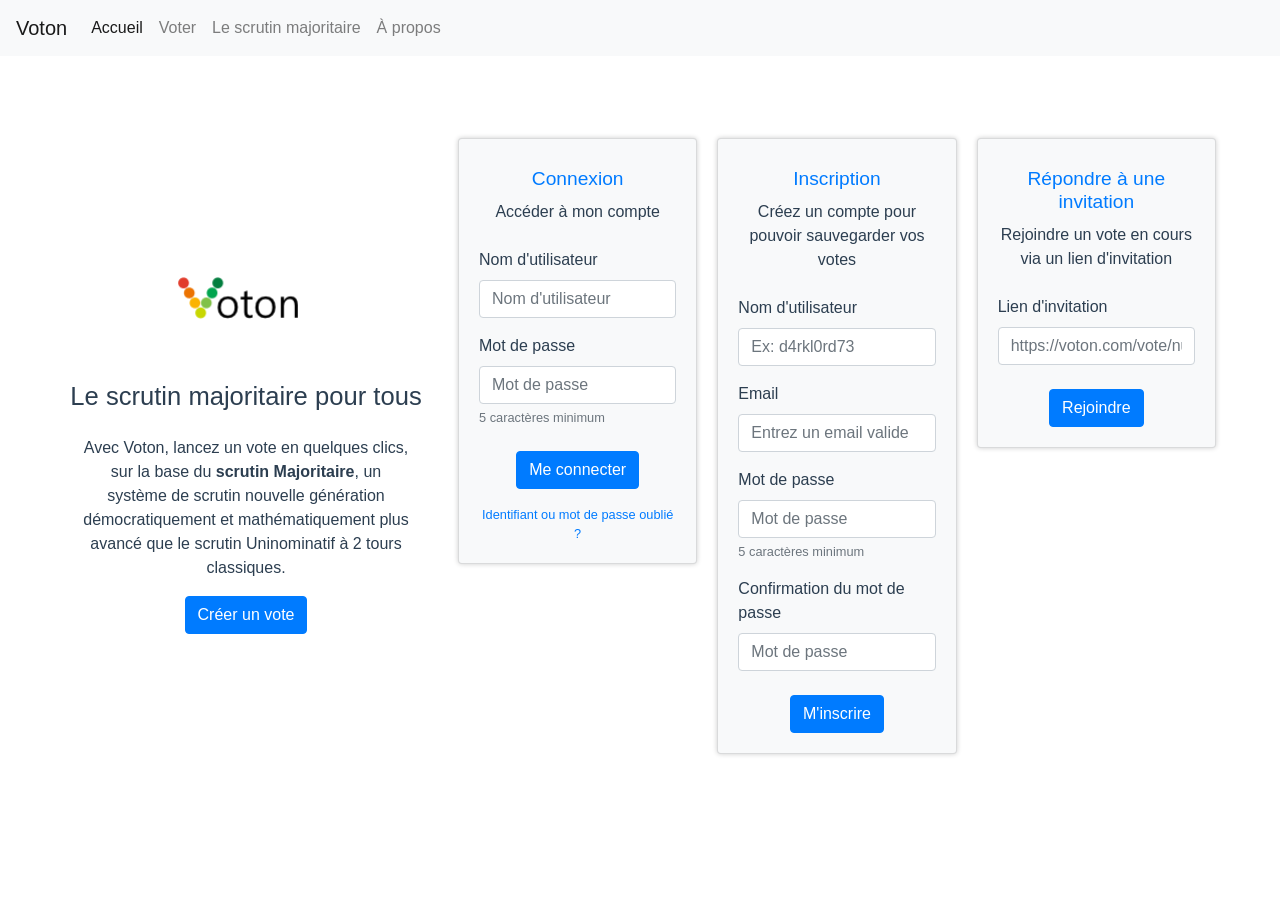
==== index.html @ 16b10363 "fix: recursif condition arret" ====
<!DOCTYPE html><html lang=en><head><meta charset=utf-8><meta http-equiv=X-UA-Compatible content="IE=edge"><meta name=viewport content="width=device-width,initial-scale=1"><!--[if IE]><link rel="icon" href="/favicon.ico"><![endif]--><title>voton</title><link href=/js/about.8733d55a.js rel=prefetch><link href=/css/app.f8e3053b.css rel=preload as=style><link href=/css/chunk-vendors.98a34d8d.css rel=preload as=style><link href=/js/app.19597010.js rel=preload as=script><link href=/js/chunk-vendors.30f55729.js rel=preload as=script><link href=/css/chunk-vendors.98a34d8d.css rel=stylesheet><link href=/css/app.f8e3053b.css rel=stylesheet><link rel=icon type=image/png sizes=32x32 href=/img/icons/favicon-32x32.png><link rel=icon type=image/png sizes=16x16 href=/img/icons/favicon-16x16.png><link rel=manifest href=/manifest.json><meta name=theme-color content=#4DBA87><meta name=apple-mobile-web-app-capable content=no><meta name=apple-mobile-web-app-status-bar-style content=default><meta name=apple-mobile-web-app-title content=voton><link rel=apple-touch-icon href=/img/icons/apple-touch-icon-152x152.png><link rel=mask-icon href=/img/icons/safari-pinned-tab.svg color=#4DBA87><meta name=msapplication-TileImage content=/img/icons/msapplication-icon-144x144.png><meta name=msapplication-TileColor content=#000000></head><body><noscript><strong>We're sorry but voton doesn't work properly without JavaScript enabled. Please enable it to continue.</strong></noscript><div id=app></div><script src=/js/chunk-vendors.30f55729.js></script><script src=/js/app.19597010.js></script></body></html>
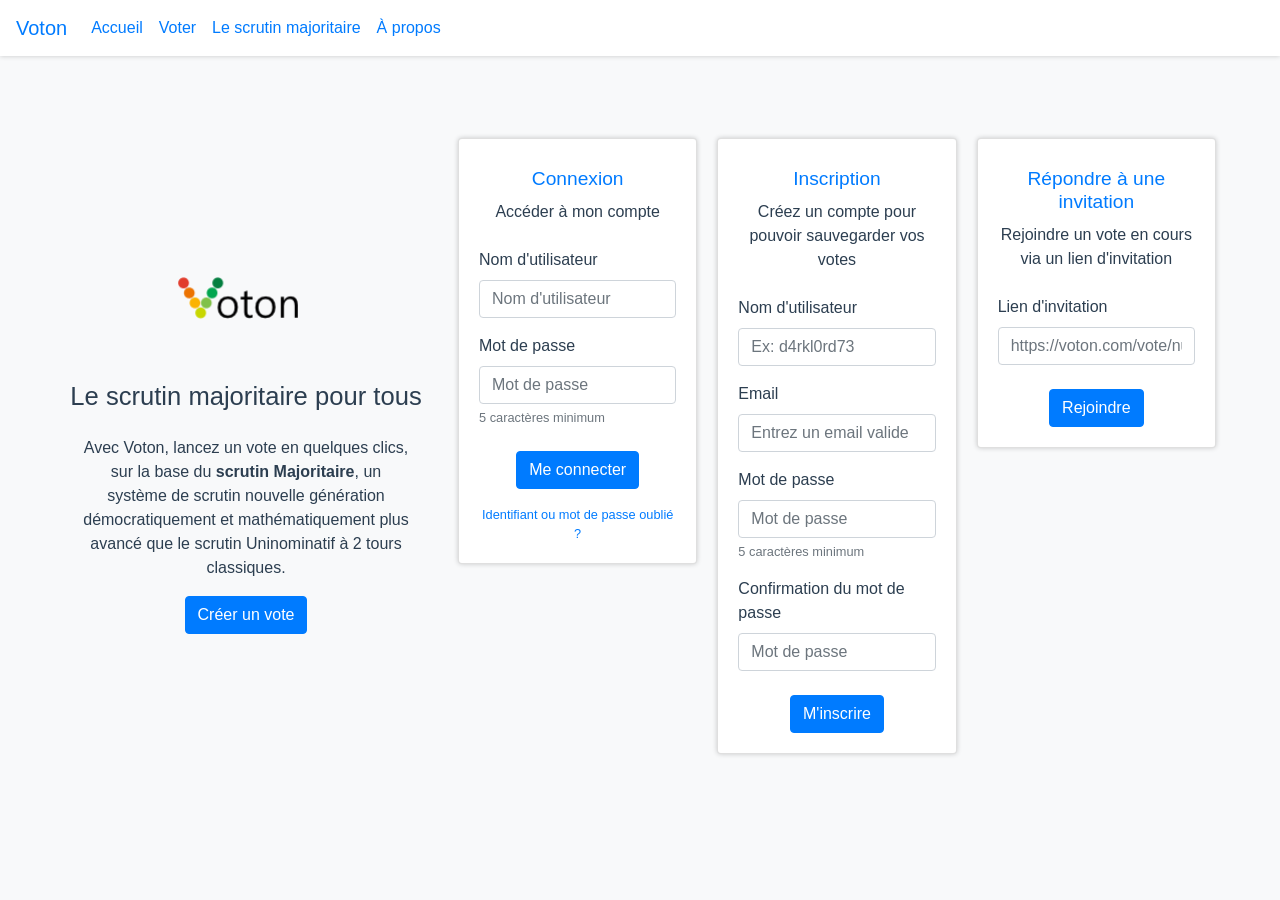
==== commit f6d8f102: "feat: new tri + invert colors" ====
--- a/index.html
+++ b/index.html
@@ -1 +1 @@
-<!DOCTYPE html><html lang=en><head><meta charset=utf-8><meta http-equiv=X-UA-Compatible content="IE=edge"><meta name=viewport content="width=device-width,initial-scale=1"><!--[if IE]><link rel="icon" href="/favicon.ico"><![endif]--><title>voton</title><link href=/js/about.8733d55a.js rel=prefetch><link href=/css/app.f8e3053b.css rel=preload as=style><link href=/css/chunk-vendors.98a34d8d.css rel=preload as=style><link href=/js/app.19597010.js rel=preload as=script><link href=/js/chunk-vendors.30f55729.js rel=preload as=script><link href=/css/chunk-vendors.98a34d8d.css rel=stylesheet><link href=/css/app.f8e3053b.css rel=stylesheet><link rel=icon type=image/png sizes=32x32 href=/img/icons/favicon-32x32.png><link rel=icon type=image/png sizes=16x16 href=/img/icons/favicon-16x16.png><link rel=manifest href=/manifest.json><meta name=theme-color content=#4DBA87><meta name=apple-mobile-web-app-capable content=no><meta name=apple-mobile-web-app-status-bar-style content=default><meta name=apple-mobile-web-app-title content=voton><link rel=apple-touch-icon href=/img/icons/apple-touch-icon-152x152.png><link rel=mask-icon href=/img/icons/safari-pinned-tab.svg color=#4DBA87><meta name=msapplication-TileImage content=/img/icons/msapplication-icon-144x144.png><meta name=msapplication-TileColor content=#000000></head><body><noscript><strong>We're sorry but voton doesn't work properly without JavaScript enabled. Please enable it to continue.</strong></noscript><div id=app></div><script src=/js/chunk-vendors.30f55729.js></script><script src=/js/app.19597010.js></script></body></html>+<!DOCTYPE html><html lang=en><head><meta charset=utf-8><meta http-equiv=X-UA-Compatible content="IE=edge"><meta name=viewport content="width=device-width,initial-scale=1"><!--[if IE]><link rel="icon" href="/favicon.ico"><![endif]--><title>voton</title><link href=/js/about.8733d55a.js rel=prefetch><link href=/css/app.1bc6d7f9.css rel=preload as=style><link href=/css/chunk-vendors.98a34d8d.css rel=preload as=style><link href=/js/app.c774df4f.js rel=preload as=script><link href=/js/chunk-vendors.4f420fc7.js rel=preload as=script><link href=/css/chunk-vendors.98a34d8d.css rel=stylesheet><link href=/css/app.1bc6d7f9.css rel=stylesheet><link rel=icon type=image/png sizes=32x32 href=/img/icons/favicon-32x32.png><link rel=icon type=image/png sizes=16x16 href=/img/icons/favicon-16x16.png><link rel=manifest href=/manifest.json><meta name=theme-color content=#4DBA87><meta name=apple-mobile-web-app-capable content=no><meta name=apple-mobile-web-app-status-bar-style content=default><meta name=apple-mobile-web-app-title content=voton><link rel=apple-touch-icon href=/img/icons/apple-touch-icon-152x152.png><link rel=mask-icon href=/img/icons/safari-pinned-tab.svg color=#4DBA87><meta name=msapplication-TileImage content=/img/icons/msapplication-icon-144x144.png><meta name=msapplication-TileColor content=#000000></head><body><noscript><strong>We're sorry but voton doesn't work properly without JavaScript enabled. Please enable it to continue.</strong></noscript><div id=app></div><script src=/js/chunk-vendors.4f420fc7.js></script><script src=/js/app.c774df4f.js></script></body></html>
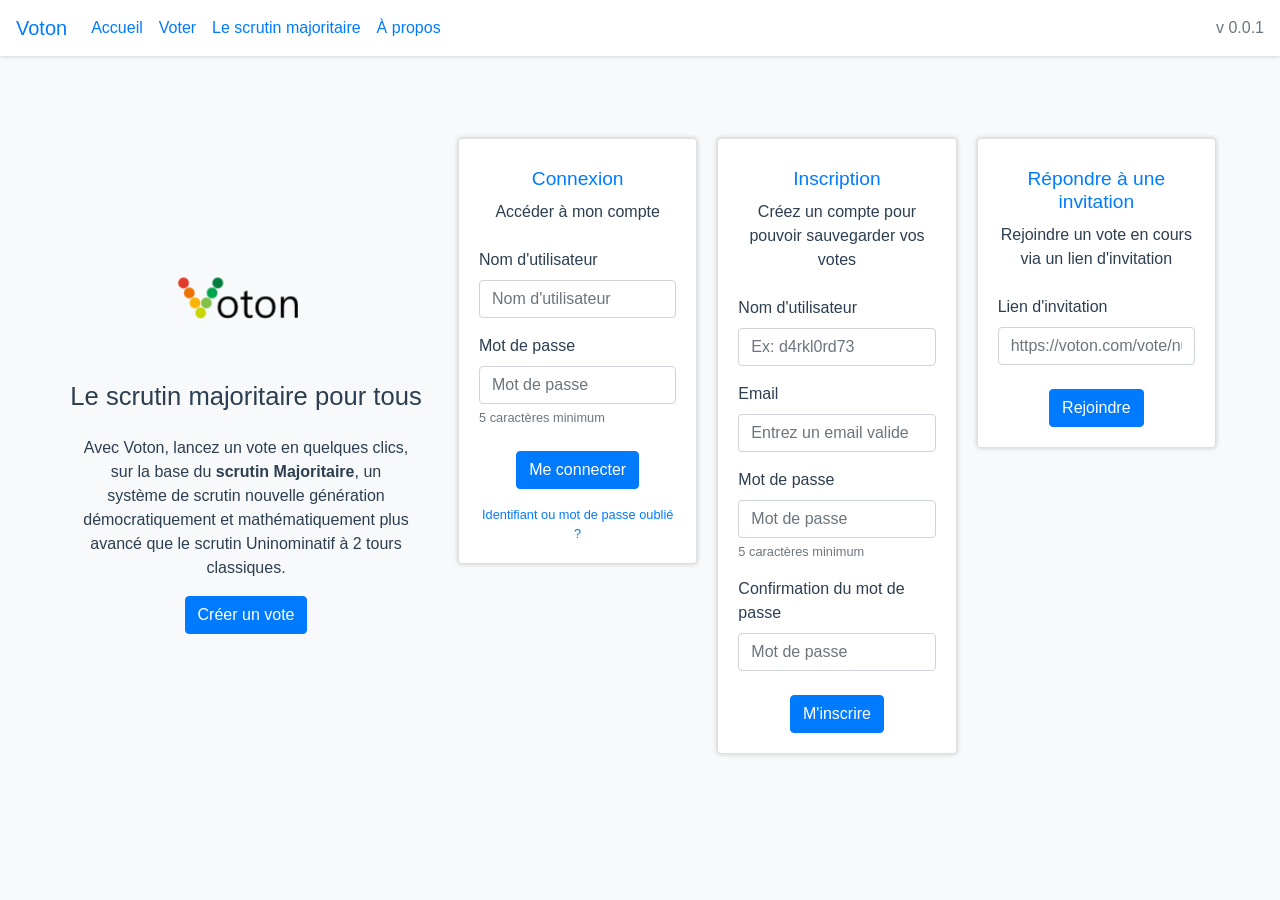
==== commit 745aa5e2: "v0.0.1" ====
--- a/index.html
+++ b/index.html
@@ -1 +1 @@
-<!DOCTYPE html><html lang=en><head><meta charset=utf-8><meta http-equiv=X-UA-Compatible content="IE=edge"><meta name=viewport content="width=device-width,initial-scale=1"><!--[if IE]><link rel="icon" href="/favicon.ico"><![endif]--><title>voton</title><link href=/js/about.8733d55a.js rel=prefetch><link href=/css/app.1bc6d7f9.css rel=preload as=style><link href=/css/chunk-vendors.98a34d8d.css rel=preload as=style><link href=/js/app.c774df4f.js rel=preload as=script><link href=/js/chunk-vendors.4f420fc7.js rel=preload as=script><link href=/css/chunk-vendors.98a34d8d.css rel=stylesheet><link href=/css/app.1bc6d7f9.css rel=stylesheet><link rel=icon type=image/png sizes=32x32 href=/img/icons/favicon-32x32.png><link rel=icon type=image/png sizes=16x16 href=/img/icons/favicon-16x16.png><link rel=manifest href=/manifest.json><meta name=theme-color content=#4DBA87><meta name=apple-mobile-web-app-capable content=no><meta name=apple-mobile-web-app-status-bar-style content=default><meta name=apple-mobile-web-app-title content=voton><link rel=apple-touch-icon href=/img/icons/apple-touch-icon-152x152.png><link rel=mask-icon href=/img/icons/safari-pinned-tab.svg color=#4DBA87><meta name=msapplication-TileImage content=/img/icons/msapplication-icon-144x144.png><meta name=msapplication-TileColor content=#000000></head><body><noscript><strong>We're sorry but voton doesn't work properly without JavaScript enabled. Please enable it to continue.</strong></noscript><div id=app></div><script src=/js/chunk-vendors.4f420fc7.js></script><script src=/js/app.c774df4f.js></script></body></html>+<!DOCTYPE html><html lang=en><head><meta charset=utf-8><meta http-equiv=X-UA-Compatible content="IE=edge"><meta name=viewport content="width=device-width,initial-scale=1"><!--[if IE]><link rel="icon" href="/favicon.ico"><![endif]--><title>voton</title><link href=/js/about.3276f5ee.js rel=prefetch><link href=/css/app.cba813bb.css rel=preload as=style><link href=/css/chunk-vendors.98a34d8d.css rel=preload as=style><link href=/js/app.1f994e41.js rel=preload as=script><link href=/js/chunk-vendors.4f420fc7.js rel=preload as=script><link href=/css/chunk-vendors.98a34d8d.css rel=stylesheet><link href=/css/app.cba813bb.css rel=stylesheet><link rel=icon type=image/png sizes=32x32 href=/img/icons/favicon-32x32.png><link rel=icon type=image/png sizes=16x16 href=/img/icons/favicon-16x16.png><link rel=manifest href=/manifest.json><meta name=theme-color content=#4DBA87><meta name=apple-mobile-web-app-capable content=no><meta name=apple-mobile-web-app-status-bar-style content=default><meta name=apple-mobile-web-app-title content=voton><link rel=apple-touch-icon href=/img/icons/apple-touch-icon-152x152.png><link rel=mask-icon href=/img/icons/safari-pinned-tab.svg color=#4DBA87><meta name=msapplication-TileImage content=/img/icons/msapplication-icon-144x144.png><meta name=msapplication-TileColor content=#000000></head><body><noscript><strong>We're sorry but voton doesn't work properly without JavaScript enabled. Please enable it to continue.</strong></noscript><div id=app></div><script src=/js/chunk-vendors.4f420fc7.js></script><script src=/js/app.1f994e41.js></script></body></html>
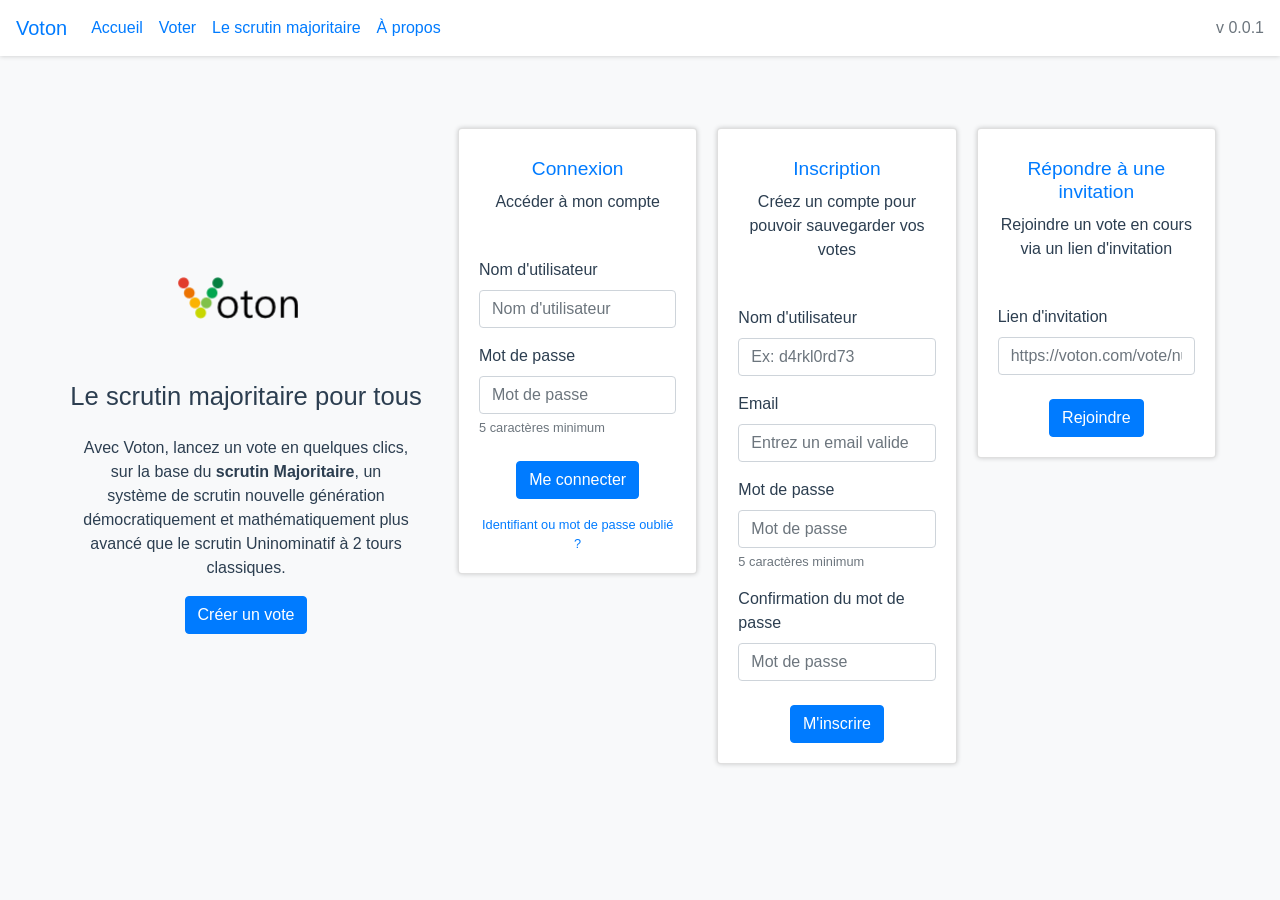
==== commit 6a4637aa: "fix authent" ====
--- a/index.html
+++ b/index.html
@@ -1 +1 @@
-<!DOCTYPE html><html lang=en><head><meta charset=utf-8><meta http-equiv=X-UA-Compatible content="IE=edge"><meta name=viewport content="width=device-width,initial-scale=1"><!--[if IE]><link rel="icon" href="/favicon.ico"><![endif]--><title>voton</title><link href=/js/about.3276f5ee.js rel=prefetch><link href=/css/app.cba813bb.css rel=preload as=style><link href=/css/chunk-vendors.98a34d8d.css rel=preload as=style><link href=/js/app.1f994e41.js rel=preload as=script><link href=/js/chunk-vendors.4f420fc7.js rel=preload as=script><link href=/css/chunk-vendors.98a34d8d.css rel=stylesheet><link href=/css/app.cba813bb.css rel=stylesheet><link rel=icon type=image/png sizes=32x32 href=/img/icons/favicon-32x32.png><link rel=icon type=image/png sizes=16x16 href=/img/icons/favicon-16x16.png><link rel=manifest href=/manifest.json><meta name=theme-color content=#4DBA87><meta name=apple-mobile-web-app-capable content=no><meta name=apple-mobile-web-app-status-bar-style content=default><meta name=apple-mobile-web-app-title content=voton><link rel=apple-touch-icon href=/img/icons/apple-touch-icon-152x152.png><link rel=mask-icon href=/img/icons/safari-pinned-tab.svg color=#4DBA87><meta name=msapplication-TileImage content=/img/icons/msapplication-icon-144x144.png><meta name=msapplication-TileColor content=#000000></head><body><noscript><strong>We're sorry but voton doesn't work properly without JavaScript enabled. Please enable it to continue.</strong></noscript><div id=app></div><script src=/js/chunk-vendors.4f420fc7.js></script><script src=/js/app.1f994e41.js></script></body></html>+<!DOCTYPE html><html lang=en><head><meta charset=utf-8><meta http-equiv=X-UA-Compatible content="IE=edge"><meta name=viewport content="width=device-width,initial-scale=1"><!--[if IE]><link rel="icon" href="/favicon.ico"><![endif]--><title>voton</title><link href=/js/about.3276f5ee.js rel=prefetch><link href=/css/app.677b3ae9.css rel=preload as=style><link href=/css/chunk-vendors.98a34d8d.css rel=preload as=style><link href=/js/app.3bc5c550.js rel=preload as=script><link href=/js/chunk-vendors.4f420fc7.js rel=preload as=script><link href=/css/chunk-vendors.98a34d8d.css rel=stylesheet><link href=/css/app.677b3ae9.css rel=stylesheet><link rel=icon type=image/png sizes=32x32 href=/img/icons/favicon-32x32.png><link rel=icon type=image/png sizes=16x16 href=/img/icons/favicon-16x16.png><link rel=manifest href=/manifest.json><meta name=theme-color content=#4DBA87><meta name=apple-mobile-web-app-capable content=no><meta name=apple-mobile-web-app-status-bar-style content=default><meta name=apple-mobile-web-app-title content=voton><link rel=apple-touch-icon href=/img/icons/apple-touch-icon-152x152.png><link rel=mask-icon href=/img/icons/safari-pinned-tab.svg color=#4DBA87><meta name=msapplication-TileImage content=/img/icons/msapplication-icon-144x144.png><meta name=msapplication-TileColor content=#000000></head><body><noscript><strong>We're sorry but voton doesn't work properly without JavaScript enabled. Please enable it to continue.</strong></noscript><div id=app></div><script src=/js/chunk-vendors.4f420fc7.js></script><script src=/js/app.3bc5c550.js></script></body></html>
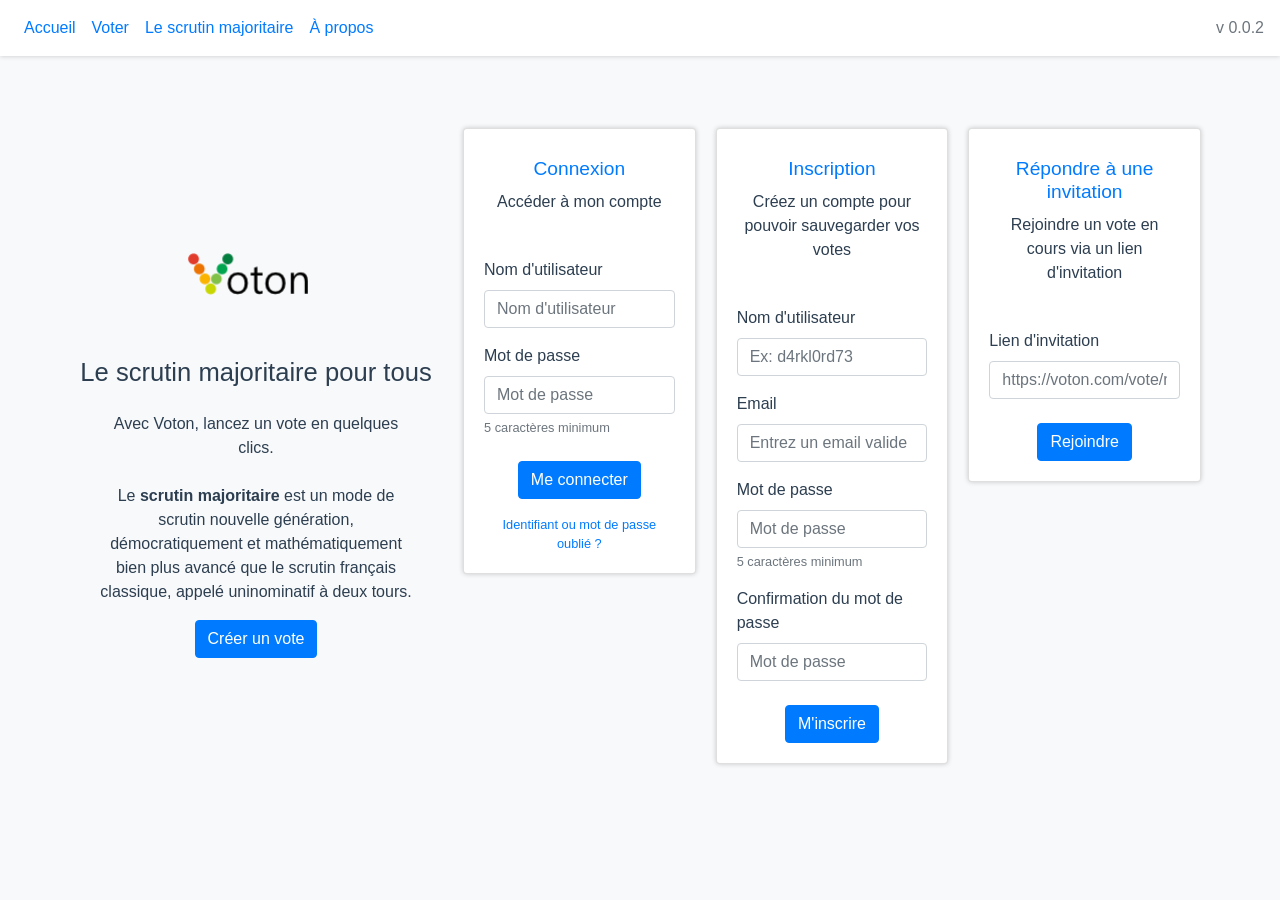
==== commit b219b69e: "v0.0.2" ====
--- a/index.html
+++ b/index.html
@@ -1 +1 @@
-<!DOCTYPE html><html lang=en><head><meta charset=utf-8><meta http-equiv=X-UA-Compatible content="IE=edge"><meta name=viewport content="width=device-width,initial-scale=1"><!--[if IE]><link rel="icon" href="/favicon.ico"><![endif]--><title>voton</title><link href=/js/about.3276f5ee.js rel=prefetch><link href=/css/app.677b3ae9.css rel=preload as=style><link href=/css/chunk-vendors.98a34d8d.css rel=preload as=style><link href=/js/app.3bc5c550.js rel=preload as=script><link href=/js/chunk-vendors.4f420fc7.js rel=preload as=script><link href=/css/chunk-vendors.98a34d8d.css rel=stylesheet><link href=/css/app.677b3ae9.css rel=stylesheet><link rel=icon type=image/png sizes=32x32 href=/img/icons/favicon-32x32.png><link rel=icon type=image/png sizes=16x16 href=/img/icons/favicon-16x16.png><link rel=manifest href=/manifest.json><meta name=theme-color content=#4DBA87><meta name=apple-mobile-web-app-capable content=no><meta name=apple-mobile-web-app-status-bar-style content=default><meta name=apple-mobile-web-app-title content=voton><link rel=apple-touch-icon href=/img/icons/apple-touch-icon-152x152.png><link rel=mask-icon href=/img/icons/safari-pinned-tab.svg color=#4DBA87><meta name=msapplication-TileImage content=/img/icons/msapplication-icon-144x144.png><meta name=msapplication-TileColor content=#000000></head><body><noscript><strong>We're sorry but voton doesn't work properly without JavaScript enabled. Please enable it to continue.</strong></noscript><div id=app></div><script src=/js/chunk-vendors.4f420fc7.js></script><script src=/js/app.3bc5c550.js></script></body></html>+<!DOCTYPE html><html lang=en><head><meta charset=utf-8><meta http-equiv=X-UA-Compatible content="IE=edge"><meta name=viewport content="width=device-width,initial-scale=1"><!--[if IE]><link rel="icon" href="/favicon.ico"><![endif]--><title>voton</title><link href=/js/about.9294baa9.js rel=prefetch><link href=/css/app.828b17fb.css rel=preload as=style><link href=/css/chunk-vendors.98a34d8d.css rel=preload as=style><link href=/js/app.49cc5b00.js rel=preload as=script><link href=/js/chunk-vendors.cf70486f.js rel=preload as=script><link href=/css/chunk-vendors.98a34d8d.css rel=stylesheet><link href=/css/app.828b17fb.css rel=stylesheet><link rel=icon type=image/png sizes=32x32 href=/img/icons/favicon-32x32.png><link rel=icon type=image/png sizes=16x16 href=/img/icons/favicon-16x16.png><link rel=manifest href=/manifest.json><meta name=theme-color content=#4DBA87><meta name=apple-mobile-web-app-capable content=no><meta name=apple-mobile-web-app-status-bar-style content=default><meta name=apple-mobile-web-app-title content=voton><link rel=apple-touch-icon href=/img/icons/apple-touch-icon-152x152.png><link rel=mask-icon href=/img/icons/safari-pinned-tab.svg color=#4DBA87><meta name=msapplication-TileImage content=/img/icons/msapplication-icon-144x144.png><meta name=msapplication-TileColor content=#000000></head><body><noscript><strong>We're sorry but voton doesn't work properly without JavaScript enabled. Please enable it to continue.</strong></noscript><div id=app></div><script src=/js/chunk-vendors.cf70486f.js></script><script src=/js/app.49cc5b00.js></script></body></html>
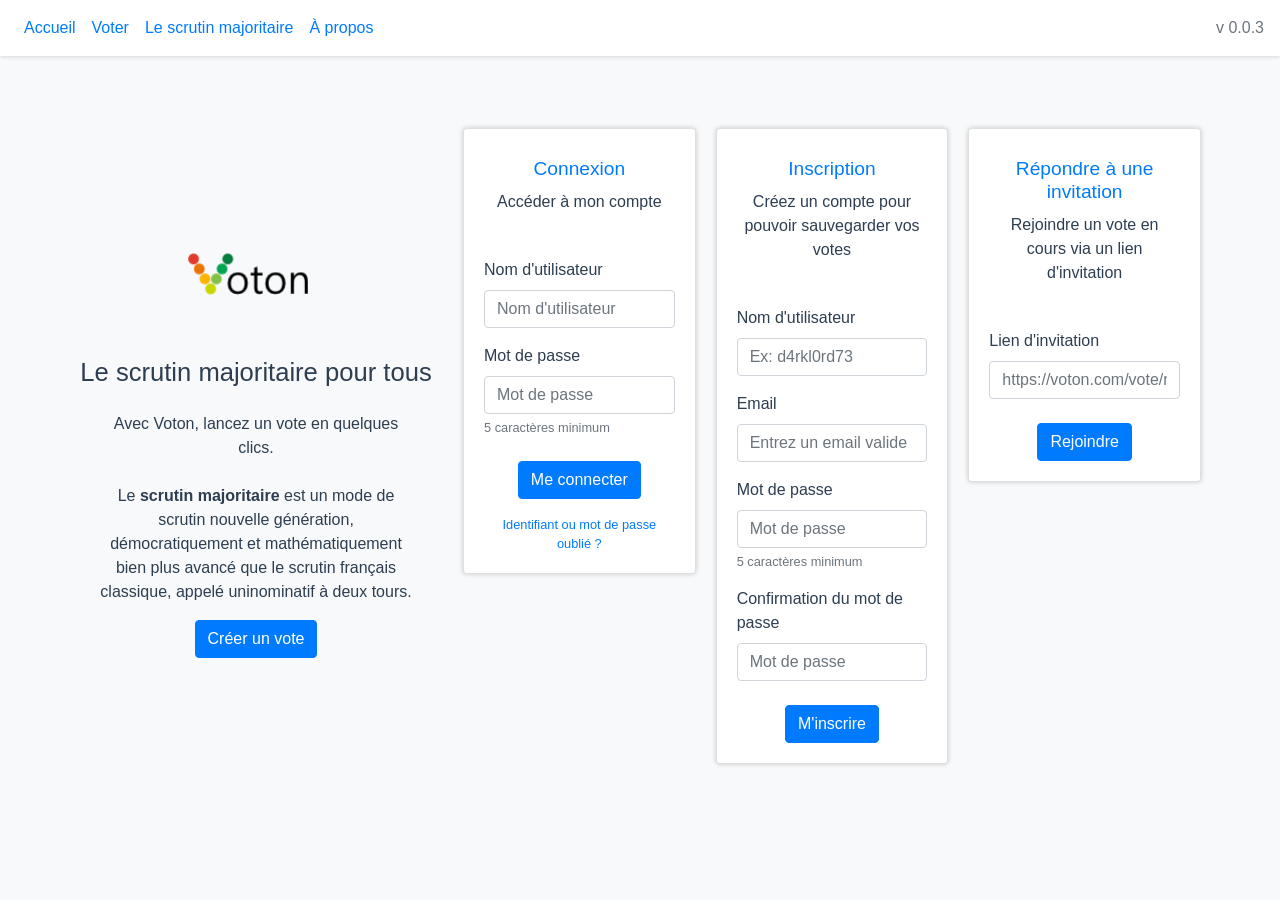
==== commit 89897c50: "v0.0.3" ====
--- a/index.html
+++ b/index.html
@@ -1 +1 @@
-<!DOCTYPE html><html lang=en><head><meta charset=utf-8><meta http-equiv=X-UA-Compatible content="IE=edge"><meta name=viewport content="width=device-width,initial-scale=1"><!--[if IE]><link rel="icon" href="/favicon.ico"><![endif]--><title>voton</title><link href=/js/about.9294baa9.js rel=prefetch><link href=/css/app.828b17fb.css rel=preload as=style><link href=/css/chunk-vendors.98a34d8d.css rel=preload as=style><link href=/js/app.49cc5b00.js rel=preload as=script><link href=/js/chunk-vendors.cf70486f.js rel=preload as=script><link href=/css/chunk-vendors.98a34d8d.css rel=stylesheet><link href=/css/app.828b17fb.css rel=stylesheet><link rel=icon type=image/png sizes=32x32 href=/img/icons/favicon-32x32.png><link rel=icon type=image/png sizes=16x16 href=/img/icons/favicon-16x16.png><link rel=manifest href=/manifest.json><meta name=theme-color content=#4DBA87><meta name=apple-mobile-web-app-capable content=no><meta name=apple-mobile-web-app-status-bar-style content=default><meta name=apple-mobile-web-app-title content=voton><link rel=apple-touch-icon href=/img/icons/apple-touch-icon-152x152.png><link rel=mask-icon href=/img/icons/safari-pinned-tab.svg color=#4DBA87><meta name=msapplication-TileImage content=/img/icons/msapplication-icon-144x144.png><meta name=msapplication-TileColor content=#000000></head><body><noscript><strong>We're sorry but voton doesn't work properly without JavaScript enabled. Please enable it to continue.</strong></noscript><div id=app></div><script src=/js/chunk-vendors.cf70486f.js></script><script src=/js/app.49cc5b00.js></script></body></html>+<!DOCTYPE html><html lang=en><head><meta charset=utf-8><meta http-equiv=X-UA-Compatible content="IE=edge"><meta name=viewport content="width=device-width,initial-scale=1"><!--[if IE]><link rel="icon" href="/favicon.ico"><![endif]--><title>voton</title><link href=/js/about.9294baa9.js rel=prefetch><link href=/css/app.bc441492.css rel=preload as=style><link href=/css/chunk-vendors.98a34d8d.css rel=preload as=style><link href=/js/app.a75eab1b.js rel=preload as=script><link href=/js/chunk-vendors.9b59d365.js rel=preload as=script><link href=/css/chunk-vendors.98a34d8d.css rel=stylesheet><link href=/css/app.bc441492.css rel=stylesheet><link rel=icon type=image/png sizes=32x32 href=/img/icons/favicon-32x32.png><link rel=icon type=image/png sizes=16x16 href=/img/icons/favicon-16x16.png><link rel=manifest href=/manifest.json><meta name=theme-color content=#4DBA87><meta name=apple-mobile-web-app-capable content=no><meta name=apple-mobile-web-app-status-bar-style content=default><meta name=apple-mobile-web-app-title content=voton><link rel=apple-touch-icon href=/img/icons/apple-touch-icon-152x152.png><link rel=mask-icon href=/img/icons/safari-pinned-tab.svg color=#4DBA87><meta name=msapplication-TileImage content=/img/icons/msapplication-icon-144x144.png><meta name=msapplication-TileColor content=#000000></head><body><noscript><strong>We're sorry but voton doesn't work properly without JavaScript enabled. Please enable it to continue.</strong></noscript><div id=app></div><script src=/js/chunk-vendors.9b59d365.js></script><script src=/js/app.a75eab1b.js></script></body></html>
